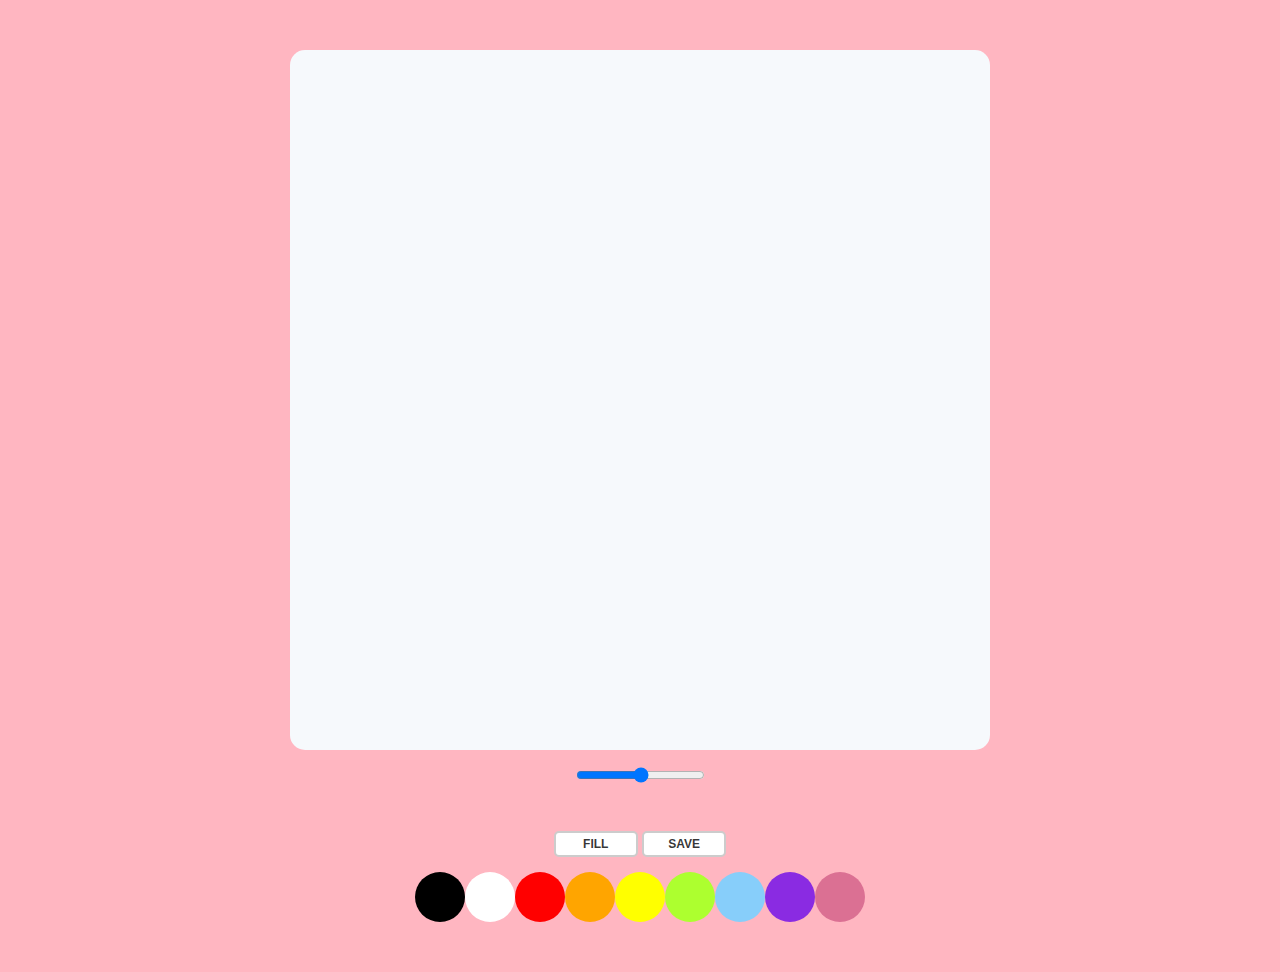
==== paintJS/index.html @ eeb42eb6 "Add files via upload" ====
<!DOCTYPE html>
<html lang="en">

<head>
    <meta charset="UTF-8">
    <meta name="viewport" content="width=device-width, initial-scale=1.0">
    <meta http-equiv="X-UA-Compatible" content="IE=edge">
    <link rel= "stylesheet" href = 'style.css' />
    <title>PaintJS</title>
</head>

<body>
    <canvas id = 'jsCanvas' class= "canvas"></canvas>
    <div class = "controls">

        <div class="controls__range">
            <input 
            type="range" 
            id="jsRange" 
            min='0.1' 
            max='5.0' 
            vlaue = '2.5' 
            step='0.1'/>
        </div>


        <div class="controls__btns">
            <button id="jsMode">Fill</button>
            <button id="jsSave">Save</button>
        </div>

        <div class = "controls__colors" id = 'jsColors'>
            <div class = "controls__color" style = 'background-color: black;'></div>
            <div class = "controls__color" style = 'background-color: white;'></div>
            <div class = "controls__color" style = 'background-color: red;'></div>
            <div class = "controls__color" style = 'background-color: orange;'></div>
            <div class = "controls__color" style = 'background-color: yellow;'></div>
            <div class = "controls__color" style = 'background-color: greenyellow'></div>
            <div class = "controls__color" style = 'background-color: lightskyblue;'></div>
            <div class = "controls__color" style = 'background-color: blueviolet;'></div>
            <div class = "controls__color" style = 'background-color: palevioletred;'></div>
        </div>
    </div>
    <script src= 'app.js'></script>
</body>
</html>
---- paintJS/style.css ----
@import 'reset.css';

body {
    background-color: lightpink;
    font-family: -apple-system, BlinkMacSystemFont, 'Segoe UI', Roboto, Oxygen, Ubuntu, Cantarell, 'Open Sans', 'Helvetica Neue', sans-serif;
    display: flex;
    flex-direction: column;
    align-items: center;
    padding: 50px 0px;
}

.canvas {
    width : 700px;
    height : 700px;
    background-color : #f6f9fc;
    border-radius : 15px;
    box-shadow : black;
}

.controls{
    margin-top : 15px;
    display : flex;
    flex-direction : column;
    align-items : center;
}

.controls .controls__btns{
    margin-top : 15px;
    box-shadow : black;
}

.controls__btns button {
    all : unset;
    cursor : pointer;
    background-color : white;
    padding : 5px 10px;
    width : 60px;
    text-align : center;
    border-radius : 5px;
    box-shadow : black;
    border : 2px solid rgba(0, 0, 0, 0.2);
    color : rgba(0, 0, 0, 0.8);
    text-transform: uppercase;
    font-weight: 800;
    font-size: 12px;
}

.controls__btns button:active {
    transform: scale(0.98);
}


.controls .controls__colors{
    display : flex;    
}

.controls__colors .controls__color {
    margin-top: 15px;
    width : 50px;
    height : 50px;
    border-radius : 25px;
    cursor : pointer;
    box-shadow : black;
}

.controls .controls__range{
    margin-bottom: 30px;
}
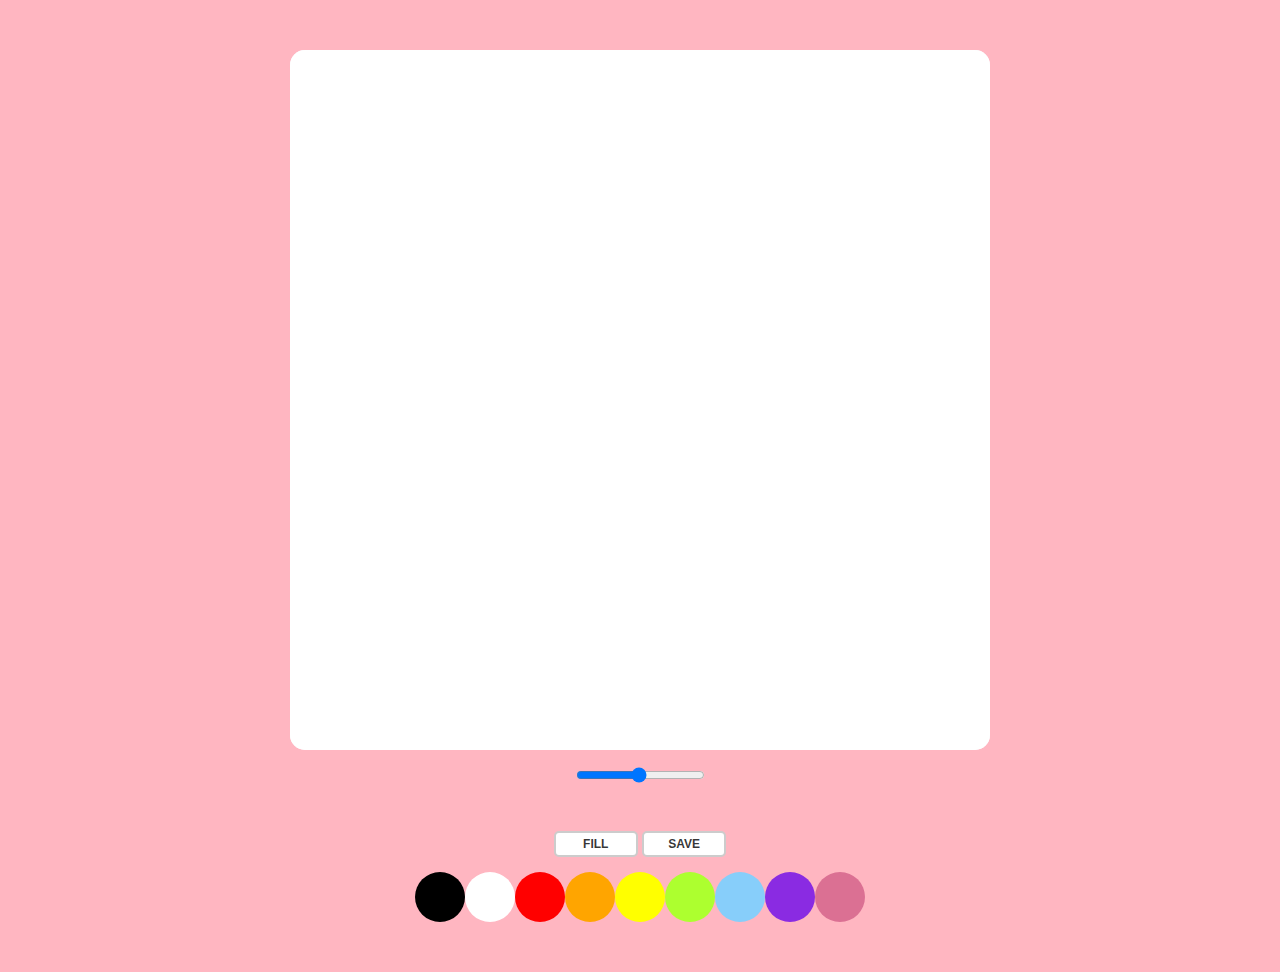
==== commit 3be8e521: "1.0 ver" ====
--- a/paintJS/index.html
+++ b/paintJS/index.html
@@ -19,7 +19,7 @@
             id="jsRange" 
             min='0.1' 
             max='5.0' 
-            vlaue = '2.5' 
+            value = '2.5' 
             step='0.1'/>
         </div>
 
@@ -30,15 +30,24 @@
         </div>
 
         <div class = "controls__colors" id = 'jsColors'>
-            <div class = "controls__color" style = 'background-color: black;'></div>
-            <div class = "controls__color" style = 'background-color: white;'></div>
-            <div class = "controls__color" style = 'background-color: red;'></div>
-            <div class = "controls__color" style = 'background-color: orange;'></div>
-            <div class = "controls__color" style = 'background-color: yellow;'></div>
-            <div class = "controls__color" style = 'background-color: greenyellow'></div>
-            <div class = "controls__color" style = 'background-color: lightskyblue;'></div>
-            <div class = "controls__color" style = 'background-color: blueviolet;'></div>
-            <div class = "controls__color" style = 'background-color: palevioletred;'></div>
+            <div class = "controls__color jsColor" 
+                 style = 'background-color: black;'></div>
+            <div class = "controls__color jsColor" 
+                 style = 'background-color: white;'></div>
+            <div class = "controls__color jsColor" 
+                 style = 'background-color: red;'></div>
+            <div class = "controls__color jsColor" 
+                 style = 'background-color: orange;'></div>
+            <div class = "controls__color jsColor" 
+                 style = 'background-color: yellow;'></div>
+            <div class = "controls__color jsColor" 
+                 style = 'background-color: greenyellow'></div>
+            <div class = "controls__color jsColor" 
+                 style = 'background-color: lightskyblue;'></div>
+            <div class = "controls__color jsColor" 
+                 style = 'background-color: blueviolet;'></div>
+            <div class = "controls__color jsColor" 
+                 style = 'background-color: palevioletred;'></div>
         </div>
     </div>
     <script src= 'app.js'></script>
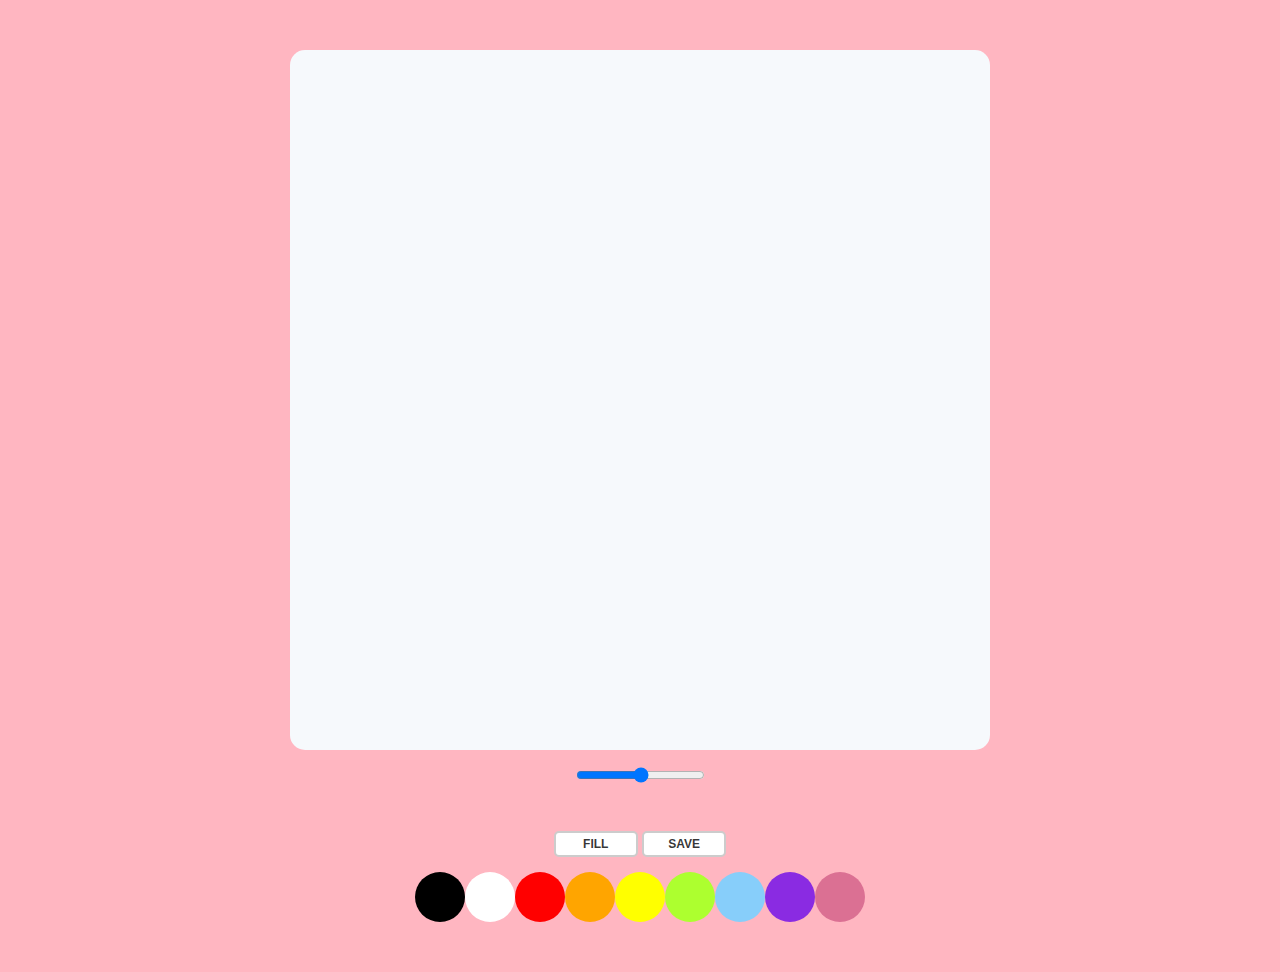
==== commit 74b86f2f: "Merge branch 'main' of https://github.com/witchking9494/paintJS" ====
--- a/paintJS/index.html
+++ b/paintJS/index.html
@@ -19,7 +19,7 @@
             id="jsRange" 
             min='0.1' 
             max='5.0' 
-            value = '2.5' 
+            vlaue = '2.5' 
             step='0.1'/>
         </div>
 
@@ -30,24 +30,15 @@
         </div>
 
         <div class = "controls__colors" id = 'jsColors'>
-            <div class = "controls__color jsColor" 
-                 style = 'background-color: black;'></div>
-            <div class = "controls__color jsColor" 
-                 style = 'background-color: white;'></div>
-            <div class = "controls__color jsColor" 
-                 style = 'background-color: red;'></div>
-            <div class = "controls__color jsColor" 
-                 style = 'background-color: orange;'></div>
-            <div class = "controls__color jsColor" 
-                 style = 'background-color: yellow;'></div>
-            <div class = "controls__color jsColor" 
-                 style = 'background-color: greenyellow'></div>
-            <div class = "controls__color jsColor" 
-                 style = 'background-color: lightskyblue;'></div>
-            <div class = "controls__color jsColor" 
-                 style = 'background-color: blueviolet;'></div>
-            <div class = "controls__color jsColor" 
-                 style = 'background-color: palevioletred;'></div>
+            <div class = "controls__color" style = 'background-color: black;'></div>
+            <div class = "controls__color" style = 'background-color: white;'></div>
+            <div class = "controls__color" style = 'background-color: red;'></div>
+            <div class = "controls__color" style = 'background-color: orange;'></div>
+            <div class = "controls__color" style = 'background-color: yellow;'></div>
+            <div class = "controls__color" style = 'background-color: greenyellow'></div>
+            <div class = "controls__color" style = 'background-color: lightskyblue;'></div>
+            <div class = "controls__color" style = 'background-color: blueviolet;'></div>
+            <div class = "controls__color" style = 'background-color: palevioletred;'></div>
         </div>
     </div>
     <script src= 'app.js'></script>
